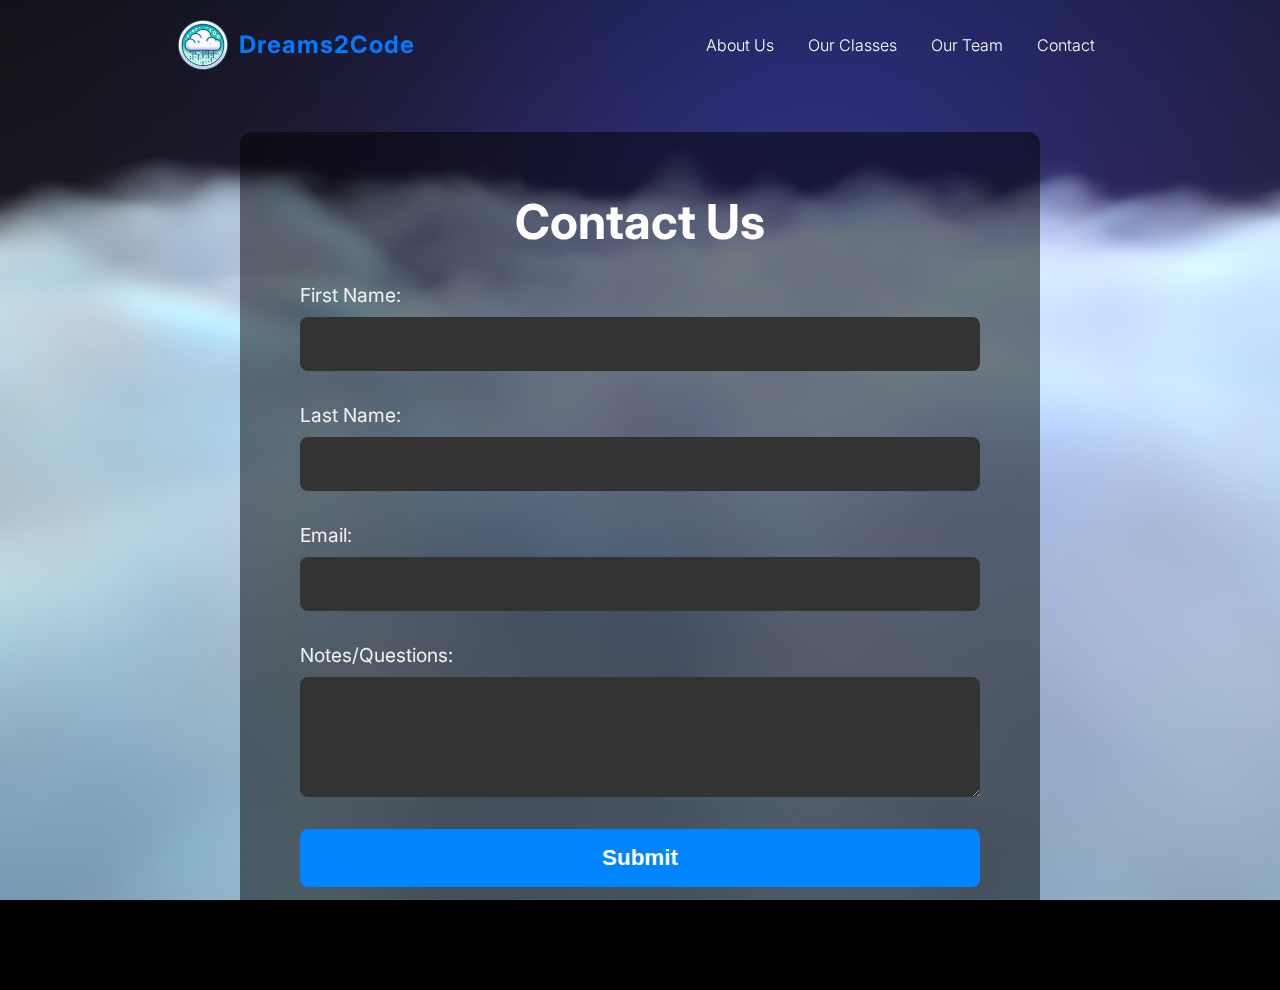
==== contact.html @ fe3daba6 "Added a form. No functionality yet, just styles" ====
<!DOCTYPE html>
<html lang="en">

<head>
    <meta charset="UTF-8">
    <meta name="viewport" content="width=device-width, initial-scale=1.0">
    <title>Dreams2Code</title>
    <link rel="stylesheet" href="style.css">
    <link rel="stylesheet" href="contact.css">

    <link href="https://fonts.googleapis.com/css2?family=Playfair+Display:wght@400;700&display=swap" rel="stylesheet">


    <link rel="preconnect" href="https://fonts.gstatic.com" crossorigin>
    <link
        href="https://fonts.googleapis.com/css2?family=Inter:ital,opsz,wght@0,14..32,100..900;1,14..32,100..900&display=swap"
        rel="stylesheet">
    <link rel="icon" type="image/png" href="/favicon-96x96.png" sizes="96x96" />
    <link rel="icon" type="image/svg+xml" href="/favicon.svg" />
    <link rel="shortcut icon" href="/favicon.ico" />
    <link rel="apple-touch-icon" sizes="180x180" href="/apple-touch-icon.png" />
    <meta name="apple-mobile-web-app-title" content="Dreams2Code" />
    <link rel="manifest" href="/site.webmanifest" />
    <script src="js/three.min.js"></script>
    <script src="js/vanta.clouds.min.js"></script>
    <link rel="stylesheet" href="https://unpkg.com/aos@next/dist/aos.css" />
</head>

<body>
    <header>
        <div class="logo">
            <img src="images/logo-cropped.png" width="50px">
            Dreams2Code
        </div>
        <nav>
            <ul>
                <li><a href="#about">About Us</a></li>
                <li><a href="#classes">Our Classes</a></li>
                <li><a href="#team">Our Team</a></li>
                <li><a href="contact.html">Contact</a></li>
            </ul>
        </nav>
    </header>

    <section id="contact">
        <form action="/submit_form" method="post">
            <h2>Contact Us</h2>
            <label for="firstName">First Name:</label>
            <input type="text" id="firstName" name="firstName" required>
            
            <label for="lastName">Last Name:</label>
            <input type="text" id="lastName" name="lastName" required>
            
            <label for="email">Email:</label>
            <input type="email" id="email" name="email" required>
            
            <label for="notes">Notes/Questions:</label>
            <textarea id="notes" name="notes" rows="4" required></textarea>
            
            <button type="submit">Submit</button>
        </form>
    </section>      

    <div id="cloudBackground">
    <script defer>
        VANTA.CLOUDS({
            el: "#cloudBackground",
            mouseControls: true,
            touchControls: true,
            gyroControls: false,
            minHeight: 200.00,
            minWidth: 200.00,
            skyColor: 0x0,
            sunColor: 0x185cff,
            sunGlareColor: 0x6e32ff,
            sunlightColor: 0x30daff,
            speed: .90
        })
    </script>

    <script src="https://unpkg.com/aos@next/dist/aos.js"></script>
    <script>
    AOS.init();
    </script>
</body>

</html>
---- style.css ----
/* Reset CSS */
* {
    margin: 0;
    padding: 0;
    box-sizing: border-box;
    transition: all 0.2s ease-in-out;
}

body {
    font-family: "Inter", serif;
    background-color: #000; /* Full black background */
    color: #fff; /* White text color for readability */
    overflow-x: hidden;
}

h1, h2, h3 {
    font-family: "Inter", serif;
}


header {
    display: flex;
    justify-content: space-around;
    align-items: center;
    padding: 20px 40px;
}

.logo {
    font-size: 1.5em;
    font-weight: bold;
    color: #007bff; /* Blue color for the logo */
    letter-spacing: 1px;
    display: flex;
    align-items: center;
    gap: 5%;
}

nav ul {
    display: flex;
    list-style: none;
}

nav ul li {
    margin-left: 20px;
}

nav ul li a {
    text-decoration: none;
    color: #fff;
    font-weight: 300;
    font-size: 1em;
    padding: 5px;
    border: 2px solid transparent;
    border-radius: 8px;
}

nav ul li a:hover {
    color: #bfe8ff;
    border-color: #434;
}

@keyframes fadeIn {
    0% {
        opacity: 0;
    }
    25% {
        opacity: 0;
    }
    100% {
        opacity: 1;
    }
}

.hero {
    display: flex;
    flex-direction: column;
    align-items: center;
    justify-content: center;
    height: 100vh;
    text-align: center;
    animation: fadeIn 1.5s ease-in-out;
    transform: translateY(-25%); /* Move the text further upward */
    padding-top: 0; /* Remove any additional padding */
    margin-top: 12vh;
}

.hero h1,
.hero h2 {
    font-size: 5em;
    /* Font size similar to CloudCores */
    font-weight: bold;
    line-height: 1.2;
    max-width: 80%;
    text-shadow:
            0 0 5px #fff,
            0 0 10px #0044ff,
            0 0 15px #0019fa,
            0 0 40px #0e93ff;
}

.hero h1 .highlight {
    color: #007bff; /* Blue accent color for 'All Abilities' */
}

.hero h2 {
    font-size: 4em;
}
.hero p {
    font-size: 1.2em;
    font-weight: 300;
    color: #bbb;
    margin: 10px 0 30px;
}

.cta-button {
    background-color: #007bff; /* Blue accent color for button */
    color: #fff;
    font-size: 1em;
    padding: 15px 30px;
    border-radius: 30px;
    text-decoration: none;
    font-weight: bold;
    transition-duration: 0.3s;
}

.cta-button:hover {
    background-color: #deddde;
    color: #000;
}

.gray-bg {
    background-color: #222;
}

.image-container {
    display: flex;
    flex-direction: row;
    gap: 20px;
    justify-content: center;
    margin-top: 30px;
    flex: 1;
}

.image-container img {
    max-width: 45%;
    border-radius: 10px;
    box-shadow: 0 5px 20px rgba(0, 0, 0, 0.3);
    transition: transform 0.3s ease, box-shadow 0.3s ease;
}

.image-container img:hover {
    transform: scale(1.05);
    box-shadow: 0 8px 30px rgba(0, 0, 0, 0.5);
}

/* Mobile */
@media screen and (max-width: 768px) {
    header {
        flex-direction: column;
        padding: 40px 20px;
        gap: 2vh;
    }
}

marquee {
    display: flex;
    align-content: center;
    height: 57.6px;
}

#cloudBackground {
    height: 100vh;
    width: 100vw;
    position: fixed;
    top: 0vh;
    z-index: -1;
}

#what-do-we-do {
    background-color: #f9f9f9; /* Light gray background */
    padding: 50px 20px;
}

#what-do-we-do .container {
    max-width: 1200px;
    margin: 0 auto;
    text-align: left;
    padding-left: 15vw; 
    padding-right: 15vw; 
    flex: 2;
}

#what-do-we-do p {
    font-size: 1.1em;
    color: #555;
    margin-bottom: 40px;
    line-height: 1.6;
}

.services {
    display: flex;
    justify-content: space-around;
    gap: 30px;
    flex-wrap: wrap;
}

.service {
    background-color: #fff;
    border-radius: 8px;
    box-shadow: 0 4px 6px rgba(0, 0, 0, 0.1);
    padding: 30px;
    width: 250px;
    text-align: center;
}

.service h3 {
    font-size: 1.8em;
    color: #185cff;
    margin-bottom: 15px;
}

.service p {
    font-size: 1em;
    color: #666;
    line-height: 1.5;
}

#what-do-we-do {
    background-color: #222; /* Match gray-bg styling */
    color: #fff;
    padding: 60px 20px;
}
#what-do-we-do h2 {
    font-size: 2.8em;
    font-weight: bold;
    color: #fff;
    margin-bottom: 20px;
}


#what-do-we-do p {
    font-size: 1.2em;
    line-height: 1.8;
    margin-bottom: 20px;
    color: #ccc; /* Slightly lighter text color */
}

.statistics {
    display: flex;
    align-items: center;
    justify-content: center;
}

.stat-wrapper {
    display: flex;
    flex-direction: row;
    background-color: #111;
    width: 80%;
    align-items: center;
    justify-content: center;
    border: 3px solid transparent;
    border-radius: 16px;
    margin-bottom: 5%;

}

.statement {
    display: flex;
    flex-direction: column;
    width: 50%;
    margin: 0 12% 0 0;
    background-color: #202020;
    border: 3px solid transparent;
    border-radius: 32px;
    padding: 5% 5%;
    text-align: center;
}

.statement p {
    font-size: 30px;
    font-weight: 300;
    margin-bottom: 3%;
}

.statement hr {
    margin: 2% 0;
}

.statement span {
    font-size: 24px;
    color: #8a8a8c;
    font-weight: 300;
}

.stats div {
    font-size: 32px;
    padding: 15% 0;
}

.stats h2 {
    font-size: 64px;
}


#projects {
    padding: 60px 20px;
    background-color: #222; /* Match gray-bg styling */
    color: #fff;
}

#projects h2 {
    font-size: 2.8em;
    font-weight: bold;
    margin-bottom: 40px;
    text-align: center;
}

#projects h3{
    font-size: 1.2em;
    font-weight: bold;
    margin-bottom: 40px;
    text-align: center;
}

.projects-grid {
    display: grid;
    grid-template-columns: repeat(auto-fit, minmax(300px, 1fr));
    gap: 20px; /* Ensure this property is being applied */
    padding: 20px; /* Add some padding around the grid */
    justify-content: center; /* Center the cards within the container */
}

.project-card {
    background-color: #333;
    border-radius: 10px;
    box-shadow: 0 5px 15px rgba(0, 0, 0, 0.2);
    padding: 20px;
    text-align: center;
    max-width: 400px;
    width: 100%; /* Ensure the cards stretch evenly within their grid column */
    transition: transform 0.3s ease, box-shadow 0.3s ease;
}

.project-card:hover {
    transform: translateY(-5px);
    box-shadow: 0 8px 30px rgba(0, 0, 0, 0.5);
}

.project-card img {
    width: 100%;
    height: auto;
    border-radius: 8px;
    margin-bottom: 15px;
}

.project-card h3 {
    font-size: 1.8em;
    margin-bottom: 10px;
    color: #ffffff;
}

.project-card p {
    font-size: 1em;
    color: #bbb;
    margin-bottom: 20px;
    line-height: 1.6;
}

.project-link {
    color: #007bff;
    text-decoration: none;
    font-weight: bold;
    font-size: 1em;
    transition: color 0.3s ease;
}

.project-link:hover {
    color: #bfe8ff;
}
---- contact.css ----
/* General section styling */
#contact {
    display: flex;
    justify-content: center; /* Center horizontally */
    align-items: center;    /* Center vertically */
    height: 100vh;
    background: none; /* No background color or gradient */
    color: white;
}

/* Form container */
form {
    width: 100%;
    max-width: 800px; /* Increased maximum width */
    background-color: rgba(0, 0, 0, 0.5); /* Semi-transparent black background */
    padding: 60px; /* Increased padding */
    border-radius: 12px; /* Rounded corners */
    display: flex;
    flex-direction: column;
    justify-content: center;
}

/* Form header */
form h2 {
    font-size: 3rem; /* Increased font size for header */
    margin-bottom: 2rem; /* Increased spacing */
    color: #ffffff;
    text-align: center;
}

/* Input and textarea styling */
form label {
    font-size: 1.2rem; /* Slightly larger labels */
    color: #f2f2f2;
    margin-bottom: 10px;
    display: block;
}

form input,
form textarea {
    width: 100%;
    background-color: #333333;
    border: none;
    border-radius: 8px; /* Slightly more rounded inputs */
    padding: 16px; /* Larger padding */
    margin-bottom: 2rem; /* Increased spacing between fields */
    font-size: 1.2rem; /* Larger input text */
    color: #e6e6e6;
}

form input:focus,
form textarea:focus {
    outline: 3px solid #00aaff; /* Slightly thicker focus outline */
    box-shadow: 0 0 10px #00aaff;
}

/* Button styling */
form button {
    width: 100%;
    padding: 16px; /* Larger button size */
    font-size: 1.4rem; /* Larger button text */
    font-weight: bold;
    color: #ffffff;
    background-color: #0084ff;
    border: none;
    border-radius: 8px;
    cursor: pointer;
    transition: background-color 0.3s ease-in-out;
}

form button:hover {
    background-color: #00d0ff;
}
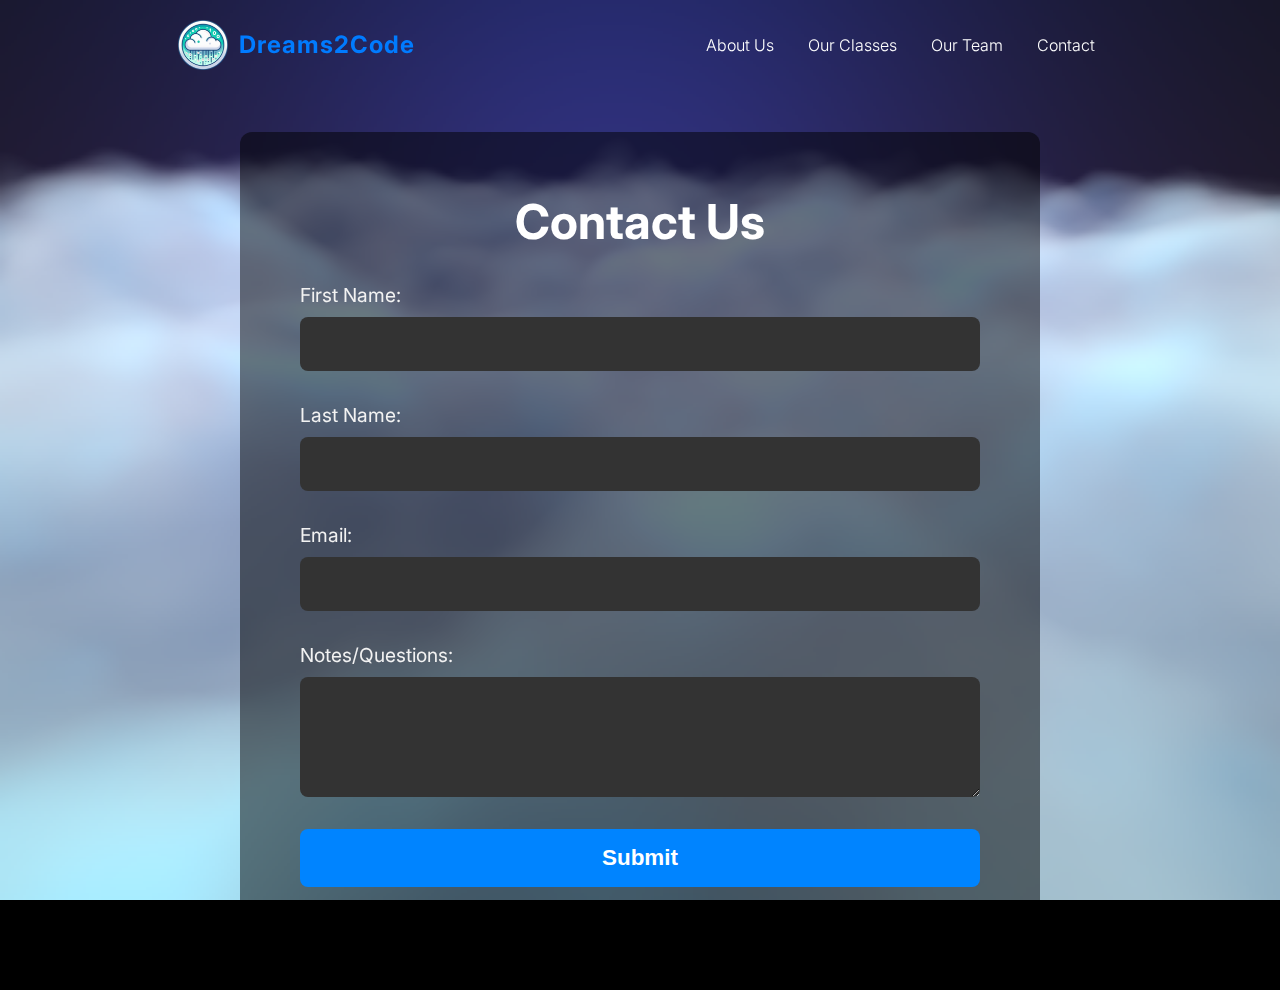
==== commit 2fa448ec: "Add about page" ====
--- a/contact.html
+++ b/contact.html
@@ -2,86 +2,86 @@
 <html lang="en">
 
 <head>
-    <meta charset="UTF-8">
-    <meta name="viewport" content="width=device-width, initial-scale=1.0">
-    <title>Dreams2Code</title>
-    <link rel="stylesheet" href="style.css">
-    <link rel="stylesheet" href="contact.css">
+  <meta charset="UTF-8">
+  <meta name="viewport" content="width=device-width, initial-scale=1.0">
+  <title>Dreams2Code</title>
+  <link rel="stylesheet" href="style.css">
+  <link rel="stylesheet" href="contact.css">
 
-    <link href="https://fonts.googleapis.com/css2?family=Playfair+Display:wght@400;700&display=swap" rel="stylesheet">
+  <link href="https://fonts.googleapis.com/css2?family=Playfair+Display:wght@400;700&display=swap" rel="stylesheet">
 
 
-    <link rel="preconnect" href="https://fonts.gstatic.com" crossorigin>
-    <link
-        href="https://fonts.googleapis.com/css2?family=Inter:ital,opsz,wght@0,14..32,100..900;1,14..32,100..900&display=swap"
-        rel="stylesheet">
-    <link rel="icon" type="image/png" href="/favicon-96x96.png" sizes="96x96" />
-    <link rel="icon" type="image/svg+xml" href="/favicon.svg" />
-    <link rel="shortcut icon" href="/favicon.ico" />
-    <link rel="apple-touch-icon" sizes="180x180" href="/apple-touch-icon.png" />
-    <meta name="apple-mobile-web-app-title" content="Dreams2Code" />
-    <link rel="manifest" href="/site.webmanifest" />
-    <script src="js/three.min.js"></script>
-    <script src="js/vanta.clouds.min.js"></script>
-    <link rel="stylesheet" href="https://unpkg.com/aos@next/dist/aos.css" />
+  <link rel="preconnect" href="https://fonts.gstatic.com" crossorigin>
+  <link
+    href="https://fonts.googleapis.com/css2?family=Inter:ital,opsz,wght@0,14..32,100..900;1,14..32,100..900&display=swap"
+    rel="stylesheet">
+  <link rel="icon" type="image/png" href="/favicon-96x96.png" sizes="96x96" />
+  <link rel="icon" type="image/svg+xml" href="/favicon.svg" />
+  <link rel="shortcut icon" href="/favicon.ico" />
+  <link rel="apple-touch-icon" sizes="180x180" href="/apple-touch-icon.png" />
+  <meta name="apple-mobile-web-app-title" content="Dreams2Code" />
+  <link rel="manifest" href="/site.webmanifest" />
+  <script src="js/three.min.js"></script>
+  <script src="js/vanta.clouds.min.js"></script>
+  <link rel="stylesheet" href="https://unpkg.com/aos@next/dist/aos.css" />
 </head>
 
 <body>
-    <header>
-        <div class="logo">
-            <img src="images/logo-cropped.png" width="50px">
-            Dreams2Code
-        </div>
-        <nav>
-            <ul>
-                <li><a href="#about">About Us</a></li>
-                <li><a href="#classes">Our Classes</a></li>
-                <li><a href="#team">Our Team</a></li>
-                <li><a href="contact.html">Contact</a></li>
-            </ul>
-        </nav>
-    </header>
+  <header>
+    <div class="logo">
+      <img src="images/logo-cropped.png" width="50px">
+      Dreams2Code
+    </div>
+    <nav>
+      <ul>
+        <li><a href="/about.html">About Us</a></li>
+        <li><a href="#classes">Our Classes</a></li>
+        <li><a href="#team">Our Team</a></li>
+        <li><a href="contact.html">Contact</a></li>
+      </ul>
+    </nav>
+  </header>
 
-    <section id="contact">
-        <form action="/submit_form" method="post">
-            <h2>Contact Us</h2>
-            <label for="firstName">First Name:</label>
-            <input type="text" id="firstName" name="firstName" required>
-            
-            <label for="lastName">Last Name:</label>
-            <input type="text" id="lastName" name="lastName" required>
-            
-            <label for="email">Email:</label>
-            <input type="email" id="email" name="email" required>
-            
-            <label for="notes">Notes/Questions:</label>
-            <textarea id="notes" name="notes" rows="4" required></textarea>
-            
-            <button type="submit">Submit</button>
-        </form>
-    </section>      
+  <section id="contact">
+    <form action="/submit_form" method="post">
+      <h2>Contact Us</h2>
+      <label for="firstName">First Name:</label>
+      <input type="text" id="firstName" name="firstName" required>
 
-    <div id="cloudBackground">
+      <label for="lastName">Last Name:</label>
+      <input type="text" id="lastName" name="lastName" required>
+
+      <label for="email">Email:</label>
+      <input type="email" id="email" name="email" required>
+
+      <label for="notes">Notes/Questions:</label>
+      <textarea id="notes" name="notes" rows="4" required></textarea>
+
+      <button type="submit">Submit</button>
+    </form>
+  </section>
+
+  <div id="cloudBackground">
     <script defer>
-        VANTA.CLOUDS({
-            el: "#cloudBackground",
-            mouseControls: true,
-            touchControls: true,
-            gyroControls: false,
-            minHeight: 200.00,
-            minWidth: 200.00,
-            skyColor: 0x0,
-            sunColor: 0x185cff,
-            sunGlareColor: 0x6e32ff,
-            sunlightColor: 0x30daff,
-            speed: .90
-        })
+      VANTA.CLOUDS({
+        el: "#cloudBackground",
+        mouseControls: true,
+        touchControls: true,
+        gyroControls: false,
+        minHeight: 200.00,
+        minWidth: 200.00,
+        skyColor: 0x0,
+        sunColor: 0x185cff,
+        sunGlareColor: 0x6e32ff,
+        sunlightColor: 0x30daff,
+        speed: .90
+      })
     </script>
 
     <script src="https://unpkg.com/aos@next/dist/aos.js"></script>
     <script>
-    AOS.init();
+      AOS.init();
     </script>
 </body>
 
-</html>+</html>
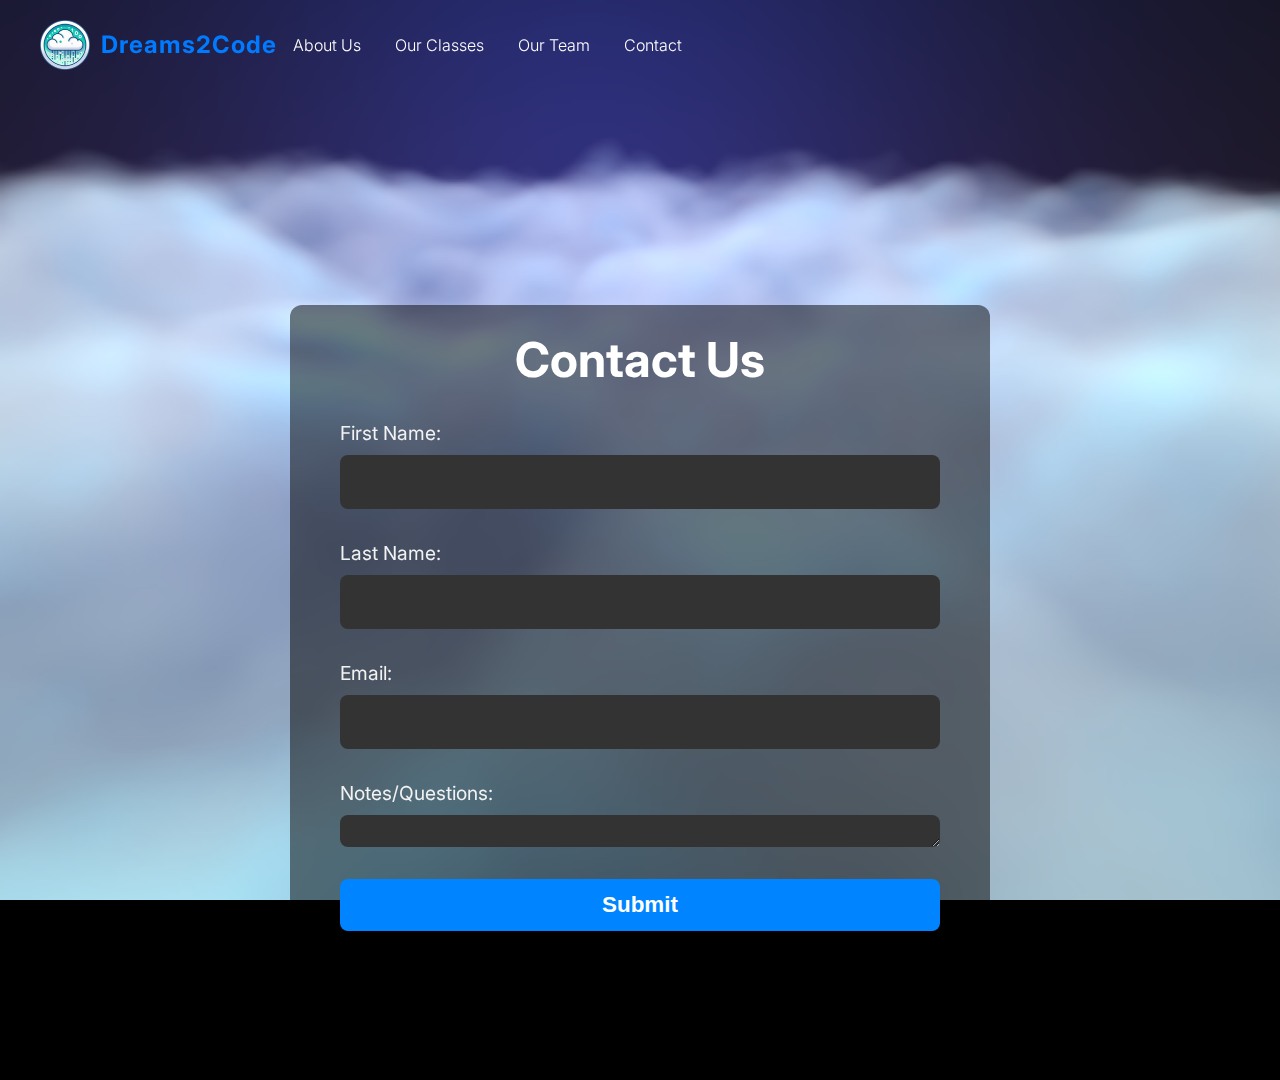
==== commit 90b05f71: "Refine contact form styles and adjust layout parameters. Need to see if we can somehow make the note" ====
--- a/contact.html
+++ b/contact.html
@@ -2,86 +2,86 @@
 <html lang="en">
 
 <head>
-  <meta charset="UTF-8">
-  <meta name="viewport" content="width=device-width, initial-scale=1.0">
-  <title>Dreams2Code</title>
-  <link rel="stylesheet" href="style.css">
-  <link rel="stylesheet" href="contact.css">
+    <meta charset="UTF-8">
+    <meta name="viewport" content="width=device-width, initial-scale=1.0">
+    <title>Dreams2Code</title>
+    <link rel="stylesheet" href="style.css">
+    <link rel="stylesheet" href="contact.css">
 
-  <link href="https://fonts.googleapis.com/css2?family=Playfair+Display:wght@400;700&display=swap" rel="stylesheet">
+    <link href="https://fonts.googleapis.com/css2?family=Playfair+Display:wght@400;700&display=swap" rel="stylesheet">
 
 
-  <link rel="preconnect" href="https://fonts.gstatic.com" crossorigin>
-  <link
-    href="https://fonts.googleapis.com/css2?family=Inter:ital,opsz,wght@0,14..32,100..900;1,14..32,100..900&display=swap"
-    rel="stylesheet">
-  <link rel="icon" type="image/png" href="/favicon-96x96.png" sizes="96x96" />
-  <link rel="icon" type="image/svg+xml" href="/favicon.svg" />
-  <link rel="shortcut icon" href="/favicon.ico" />
-  <link rel="apple-touch-icon" sizes="180x180" href="/apple-touch-icon.png" />
-  <meta name="apple-mobile-web-app-title" content="Dreams2Code" />
-  <link rel="manifest" href="/site.webmanifest" />
-  <script src="js/three.min.js"></script>
-  <script src="js/vanta.clouds.min.js"></script>
-  <link rel="stylesheet" href="https://unpkg.com/aos@next/dist/aos.css" />
+    <link rel="preconnect" href="https://fonts.gstatic.com" crossorigin>
+    <link
+        href="https://fonts.googleapis.com/css2?family=Inter:ital,opsz,wght@0,14..32,100..900;1,14..32,100..900&display=swap"
+        rel="stylesheet">
+    <link rel="icon" type="image/png" href="/favicon-96x96.png" sizes="96x96" />
+    <link rel="icon" type="image/svg+xml" href="/favicon.svg" />
+    <link rel="shortcut icon" href="/favicon.ico" />
+    <link rel="apple-touch-icon" sizes="180x180" href="/apple-touch-icon.png" />
+    <meta name="apple-mobile-web-app-title" content="Dreams2Code" />
+    <link rel="manifest" href="/site.webmanifest" />
+    <script src="js/three.min.js"></script>
+    <script src="js/vanta.clouds.min.js"></script>
+    <link rel="stylesheet" href="https://unpkg.com/aos@next/dist/aos.css" />
 </head>
 
 <body>
-  <header>
-    <div class="logo">
-      <img src="images/logo-cropped.png" width="50px">
-      Dreams2Code
-    </div>
-    <nav>
-      <ul>
-        <li><a href="/about.html">About Us</a></li>
-        <li><a href="#classes">Our Classes</a></li>
-        <li><a href="#team">Our Team</a></li>
-        <li><a href="contact.html">Contact</a></li>
-      </ul>
-    </nav>
-  </header>
+    <header>
+        <div class="logo">
+            <img src="images/logo-cropped.png" width="50px">
+            Dreams2Code
+        </div>
+        <nav>
+            <ul>
+                <li><a href="#about">About Us</a></li>
+                <li><a href="#classes">Our Classes</a></li>
+                <li><a href="#team">Our Team</a></li>
+                <li><a href="contact.html">Contact</a></li>
+            </ul>
+        </nav>
+    </header>
 
-  <section id="contact">
-    <form action="/submit_form" method="post">
-      <h2>Contact Us</h2>
-      <label for="firstName">First Name:</label>
-      <input type="text" id="firstName" name="firstName" required>
+    <section id="contact">
+        <form action="/submit_form" method="post">
+            <h2>Contact Us</h2>
+            <label for="firstName">First Name:</label>
+            <input type="text" id="firstName" name="firstName" required>
+            
+            <label for="lastName">Last Name:</label>
+            <input type="text" id="lastName" name="lastName" required>
+            
+            <label for="email">Email:</label>
+            <input type="email" id="email" name="email" required>
+            
+            <label for="notes">Notes/Questions:</label>
+            <textarea id="notes" name="notes" rows="4"></textarea>
+            
+            <button type="submit">Submit</button>
+        </form>
+    </section>      
 
-      <label for="lastName">Last Name:</label>
-      <input type="text" id="lastName" name="lastName" required>
-
-      <label for="email">Email:</label>
-      <input type="email" id="email" name="email" required>
-
-      <label for="notes">Notes/Questions:</label>
-      <textarea id="notes" name="notes" rows="4" required></textarea>
-
-      <button type="submit">Submit</button>
-    </form>
-  </section>
-
-  <div id="cloudBackground">
+    <div id="cloudBackground">
     <script defer>
-      VANTA.CLOUDS({
-        el: "#cloudBackground",
-        mouseControls: true,
-        touchControls: true,
-        gyroControls: false,
-        minHeight: 200.00,
-        minWidth: 200.00,
-        skyColor: 0x0,
-        sunColor: 0x185cff,
-        sunGlareColor: 0x6e32ff,
-        sunlightColor: 0x30daff,
-        speed: .90
-      })
+        VANTA.CLOUDS({
+            el: "#cloudBackground",
+            mouseControls: true,
+            touchControls: true,
+            gyroControls: false,
+            minHeight: 200.00,
+            minWidth: 200.00,
+            skyColor: 0x0,
+            sunColor: 0x185cff,
+            sunGlareColor: 0x6e32ff,
+            sunlightColor: 0x30daff,
+            speed: .90
+        })
     </script>
 
     <script src="https://unpkg.com/aos@next/dist/aos.js"></script>
     <script>
-      AOS.init();
+    AOS.init();
     </script>
 </body>
 
-</html>
+</html>--- a/style.css
+++ b/style.css
@@ -23,6 +23,10 @@
     justify-content: space-around;
     align-items: center;
     padding: 20px 40px;
+    z-index: 999;
+    position: absolute;
+    top: 0;
+    left: 0;
 }
 
 .logo {
@@ -302,78 +306,81 @@
 }
 
 
+/* Projects Section */
 #projects {
-    padding: 60px 20px;
-    background-color: #222; /* Match gray-bg styling */
-    color: #fff;
+    padding: 80px 20px;
+    background-color: #222; /* Dark background to match overall design */
+    color: #fff;
+    text-align: center;
 }
 
 #projects h2 {
-    font-size: 2.8em;
+    font-size: 3em;
     font-weight: bold;
     margin-bottom: 40px;
-    text-align: center;
-}
-
-#projects h3{
-    font-size: 1.2em;
-    font-weight: bold;
-    margin-bottom: 40px;
-    text-align: center;
 }
 
 .projects-grid {
     display: grid;
-    grid-template-columns: repeat(auto-fit, minmax(300px, 1fr));
-    gap: 20px; /* Ensure this property is being applied */
-    padding: 20px; /* Add some padding around the grid */
-    justify-content: center; /* Center the cards within the container */
+    grid-template-columns: repeat(auto-fit, minmax(280px, 1fr)); /* Flexible tiles */
+    gap: 30px; /* Uniform spacing between tiles */
+    padding: 20px;
+    justify-items: center; /* Center-align the tiles */
 }
 
 .project-card {
-    background-color: #333;
+    background-color: #333; /* Slightly lighter than the background */
     border-radius: 10px;
-    box-shadow: 0 5px 15px rgba(0, 0, 0, 0.2);
+    box-shadow: 0 4px 8px rgba(0, 0, 0, 0.3); /* Subtle shadow for depth */
     padding: 20px;
-    text-align: center;
-    max-width: 400px;
-    width: 100%; /* Ensure the cards stretch evenly within their grid column */
-    transition: transform 0.3s ease, box-shadow 0.3s ease;
+    text-align: left;
+    max-width: 360px; /* Limit the card width */
+    width: 100%;
+    transition: transform 0.3s ease, box-shadow 0.3s ease, background-color 0.3s ease;
 }
 
 .project-card:hover {
-    transform: translateY(-5px);
-    box-shadow: 0 8px 30px rgba(0, 0, 0, 0.5);
+    transform: scale(1.05); /* Slight zoom effect */
+    box-shadow: 0 8px 20px rgba(0, 0, 0, 0.5);
+    background-color: #444; /* Change background color on hover */
 }
 
 .project-card img {
-    width: 100%;
-    height: auto;
+    width: 100%; /* Full-width images */
+    height: auto; /* Maintain aspect ratio */
     border-radius: 8px;
     margin-bottom: 15px;
+    box-shadow: 0 3px 8px rgba(0, 0, 0, 0.4); /* Image shadow for pop-out effect */
 }
 
 .project-card h3 {
-    font-size: 1.8em;
+    font-size: 1.5em;
+    font-weight: bold;
+    color: #007bff; /* Blue for titles */
     margin-bottom: 10px;
-    color: #ffffff;
 }
 
 .project-card p {
     font-size: 1em;
-    color: #bbb;
-    margin-bottom: 20px;
+    color: #ccc; /* Light gray for description text */
     line-height: 1.6;
+    margin-bottom: 15px;
 }
 
 .project-link {
-    color: #007bff;
+    display: inline-block;
+    color: #007bff; /* Blue links */
     text-decoration: none;
     font-weight: bold;
     font-size: 1em;
-    transition: color 0.3s ease;
+    padding: 10px 20px;
+    border: 2px solid #007bff;
+    border-radius: 30px;
+    transition: color 0.3s ease, background-color 0.3s ease, border-color 0.3s ease;
 }
 
 .project-link:hover {
-    color: #bfe8ff;
-}
+    color: #fff;
+    background-color: #007bff; /* Blue background on hover */
+    border-color: #0056b3; /* Darker blue border */
+}
--- a/contact.css
+++ b/contact.css
@@ -1,5 +1,6 @@
 /* General section styling */
 #contact {
+    margin-top: 20vh;
     display: flex;
     justify-content: center; /* Center horizontally */
     align-items: center;    /* Center vertically */
@@ -11,10 +12,12 @@
 /* Form container */
 form {
     width: 100%;
-    max-width: 800px; /* Increased maximum width */
+    max-height: 650px;
+    max-width: 700px;
     background-color: rgba(0, 0, 0, 0.5); /* Semi-transparent black background */
-    padding: 60px; /* Increased padding */
-    border-radius: 12px; /* Rounded corners */
+    padding: 50px;
+    margin: 30px;
+    border-radius: 12px;
     display: flex;
     flex-direction: column;
     justify-content: center;
@@ -41,24 +44,24 @@
     width: 100%;
     background-color: #333333;
     border: none;
-    border-radius: 8px; /* Slightly more rounded inputs */
-    padding: 16px; /* Larger padding */
-    margin-bottom: 2rem; /* Increased spacing between fields */
-    font-size: 1.2rem; /* Larger input text */
+    border-radius: 8px;
+    padding: 16px;
+    margin-bottom: 2rem;
+    font-size: 1.2rem;
     color: #e6e6e6;
 }
 
 form input:focus,
 form textarea:focus {
-    outline: 3px solid #00aaff; /* Slightly thicker focus outline */
+    outline: 3px solid #00aaff;
     box-shadow: 0 0 10px #00aaff;
 }
 
 /* Button styling */
 form button {
     width: 100%;
-    padding: 16px; /* Larger button size */
-    font-size: 1.4rem; /* Larger button text */
+    padding: 13px;
+    font-size: 1.4rem;
     font-weight: bold;
     color: #ffffff;
     background-color: #0084ff;
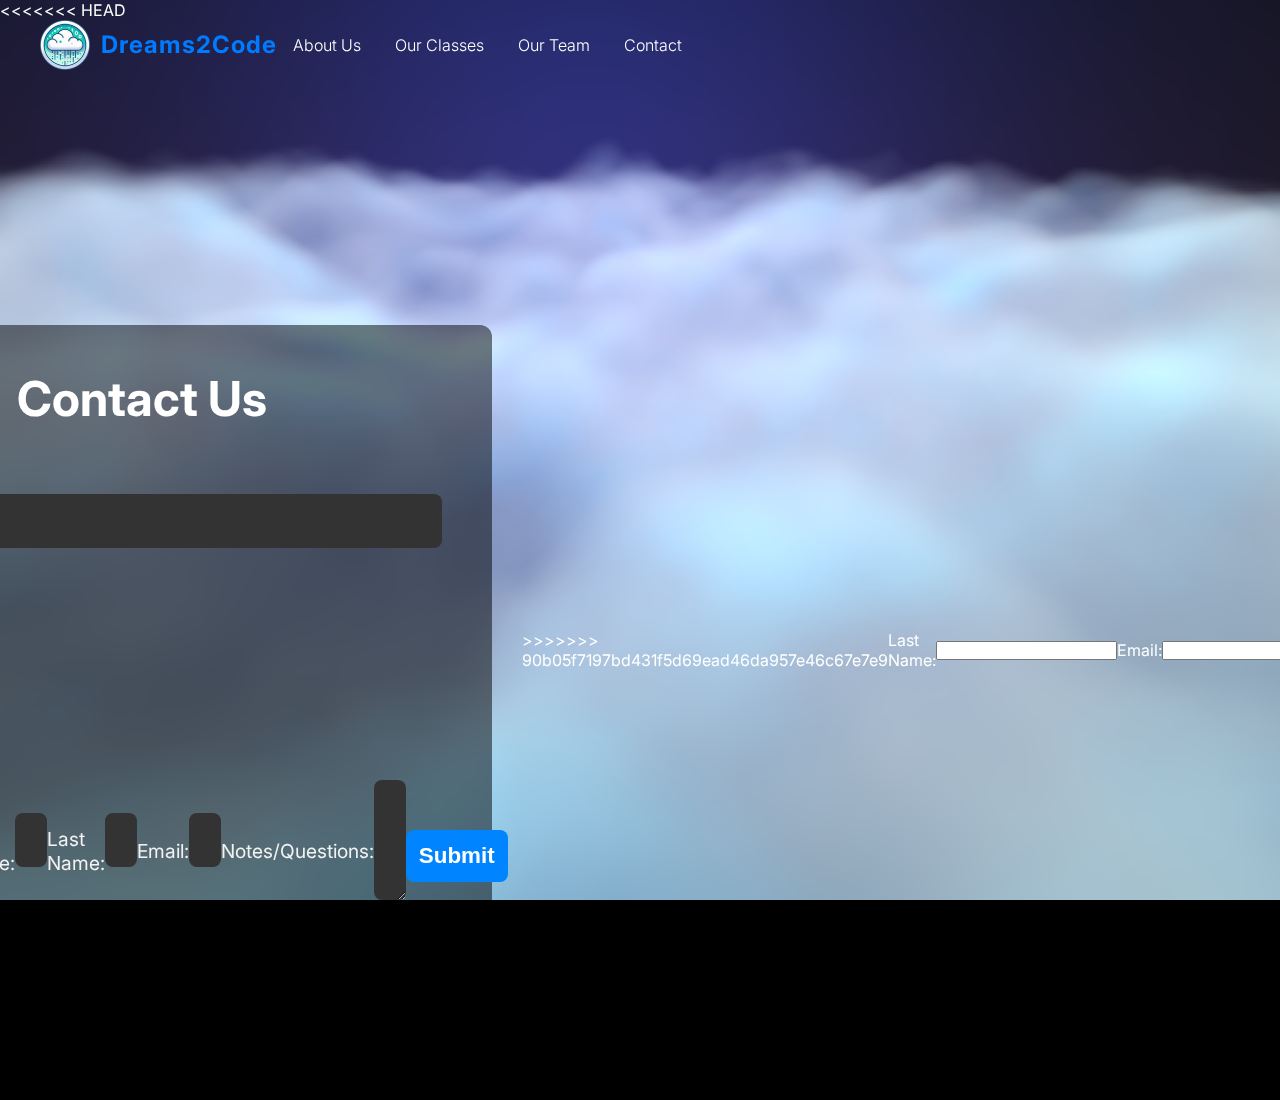
==== commit 0ac74c42: "Add about page" ====
--- a/contact.html
+++ b/contact.html
@@ -2,46 +2,53 @@
 <html lang="en">
 
 <head>
-    <meta charset="UTF-8">
-    <meta name="viewport" content="width=device-width, initial-scale=1.0">
-    <title>Dreams2Code</title>
-    <link rel="stylesheet" href="style.css">
-    <link rel="stylesheet" href="contact.css">
+  <meta charset="UTF-8">
+  <meta name="viewport" content="width=device-width, initial-scale=1.0">
+  <title>Dreams2Code</title>
+  <link rel="stylesheet" href="style.css">
+  <link rel="stylesheet" href="contact.css">
 
-    <link href="https://fonts.googleapis.com/css2?family=Playfair+Display:wght@400;700&display=swap" rel="stylesheet">
+  <link href="https://fonts.googleapis.com/css2?family=Playfair+Display:wght@400;700&display=swap" rel="stylesheet">
 
 
-    <link rel="preconnect" href="https://fonts.gstatic.com" crossorigin>
-    <link
-        href="https://fonts.googleapis.com/css2?family=Inter:ital,opsz,wght@0,14..32,100..900;1,14..32,100..900&display=swap"
-        rel="stylesheet">
-    <link rel="icon" type="image/png" href="/favicon-96x96.png" sizes="96x96" />
-    <link rel="icon" type="image/svg+xml" href="/favicon.svg" />
-    <link rel="shortcut icon" href="/favicon.ico" />
-    <link rel="apple-touch-icon" sizes="180x180" href="/apple-touch-icon.png" />
-    <meta name="apple-mobile-web-app-title" content="Dreams2Code" />
-    <link rel="manifest" href="/site.webmanifest" />
-    <script src="js/three.min.js"></script>
-    <script src="js/vanta.clouds.min.js"></script>
-    <link rel="stylesheet" href="https://unpkg.com/aos@next/dist/aos.css" />
+  <link rel="preconnect" href="https://fonts.gstatic.com" crossorigin>
+  <link
+    href="https://fonts.googleapis.com/css2?family=Inter:ital,opsz,wght@0,14..32,100..900;1,14..32,100..900&display=swap"
+    rel="stylesheet">
+  <link rel="icon" type="image/png" href="/favicon-96x96.png" sizes="96x96" />
+  <link rel="icon" type="image/svg+xml" href="/favicon.svg" />
+  <link rel="shortcut icon" href="/favicon.ico" />
+  <link rel="apple-touch-icon" sizes="180x180" href="/apple-touch-icon.png" />
+  <meta name="apple-mobile-web-app-title" content="Dreams2Code" />
+  <link rel="manifest" href="/site.webmanifest" />
+  <script src="js/three.min.js"></script>
+  <script src="js/vanta.clouds.min.js"></script>
+  <link rel="stylesheet" href="https://unpkg.com/aos@next/dist/aos.css" />
 </head>
 
 <body>
-    <header>
-        <div class="logo">
-            <img src="images/logo-cropped.png" width="50px">
-            Dreams2Code
-        </div>
-        <nav>
-            <ul>
-                <li><a href="#about">About Us</a></li>
-                <li><a href="#classes">Our Classes</a></li>
-                <li><a href="#team">Our Team</a></li>
-                <li><a href="contact.html">Contact</a></li>
-            </ul>
-        </nav>
-    </header>
+  <header>
+    <div class="logo">
+      <img src="images/logo-cropped.png" width="50px">
+      Dreams2Code
+    </div>
+    <nav>
+      <ul>
+        <li><a href="/about.html">About Us</a></li>
+        <li><a href="#classes">Our Classes</a></li>
+        <li><a href="#team">Our Team</a></li>
+        <li><a href="contact.html">Contact</a></li>
+      </ul>
+    </nav>
+  </header>
 
+<<<<<<< HEAD
+  <section id="contact">
+    <form action="/submit_form" method="post">
+      <h2>Contact Us</h2>
+      <label for="firstName">First Name:</label>
+      <input type="text" id="firstName" name="firstName" required>
+=======
     <section id="contact">
         <form action="/submit_form" method="post">
             <h2>Contact Us</h2>
@@ -60,28 +67,42 @@
             <button type="submit">Submit</button>
         </form>
     </section>      
+>>>>>>> 90b05f7197bd431f5d69ead46da957e46c67e7e9
 
-    <div id="cloudBackground">
+      <label for="lastName">Last Name:</label>
+      <input type="text" id="lastName" name="lastName" required>
+
+      <label for="email">Email:</label>
+      <input type="email" id="email" name="email" required>
+
+      <label for="notes">Notes/Questions:</label>
+      <textarea id="notes" name="notes" rows="4" required></textarea>
+
+      <button type="submit">Submit</button>
+    </form>
+  </section>
+
+  <div id="cloudBackground">
     <script defer>
-        VANTA.CLOUDS({
-            el: "#cloudBackground",
-            mouseControls: true,
-            touchControls: true,
-            gyroControls: false,
-            minHeight: 200.00,
-            minWidth: 200.00,
-            skyColor: 0x0,
-            sunColor: 0x185cff,
-            sunGlareColor: 0x6e32ff,
-            sunlightColor: 0x30daff,
-            speed: .90
-        })
+      VANTA.CLOUDS({
+        el: "#cloudBackground",
+        mouseControls: true,
+        touchControls: true,
+        gyroControls: false,
+        minHeight: 200.00,
+        minWidth: 200.00,
+        skyColor: 0x0,
+        sunColor: 0x185cff,
+        sunGlareColor: 0x6e32ff,
+        sunlightColor: 0x30daff,
+        speed: .90
+      })
     </script>
 
     <script src="https://unpkg.com/aos@next/dist/aos.js"></script>
     <script>
-    AOS.init();
+      AOS.init();
     </script>
 </body>
 
-</html>+</html>
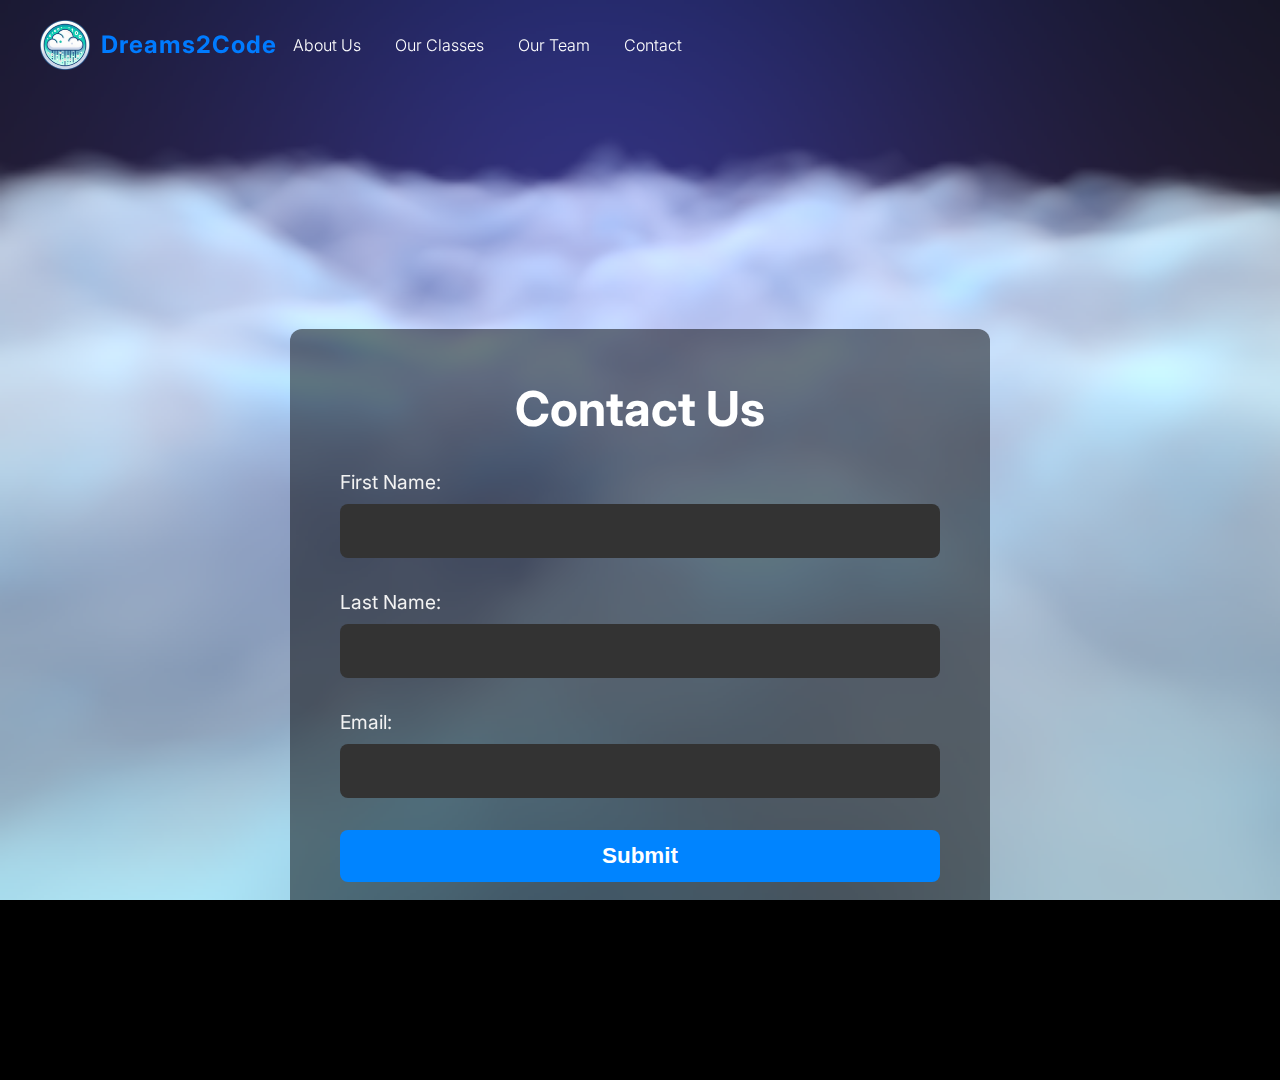
==== commit 7597b4ce: "Removed notes" ====
--- a/contact.html
+++ b/contact.html
@@ -2,107 +2,83 @@
 <html lang="en">
 
 <head>
-  <meta charset="UTF-8">
-  <meta name="viewport" content="width=device-width, initial-scale=1.0">
-  <title>Dreams2Code</title>
-  <link rel="stylesheet" href="style.css">
-  <link rel="stylesheet" href="contact.css">
+    <meta charset="UTF-8">
+    <meta name="viewport" content="width=device-width, initial-scale=1.0">
+    <title>Dreams2Code</title>
+    <link rel="stylesheet" href="style.css">
+    <link rel="stylesheet" href="contact.css">
 
-  <link href="https://fonts.googleapis.com/css2?family=Playfair+Display:wght@400;700&display=swap" rel="stylesheet">
+    <link href="https://fonts.googleapis.com/css2?family=Playfair+Display:wght@400;700&display=swap" rel="stylesheet">
 
 
-  <link rel="preconnect" href="https://fonts.gstatic.com" crossorigin>
-  <link
-    href="https://fonts.googleapis.com/css2?family=Inter:ital,opsz,wght@0,14..32,100..900;1,14..32,100..900&display=swap"
-    rel="stylesheet">
-  <link rel="icon" type="image/png" href="/favicon-96x96.png" sizes="96x96" />
-  <link rel="icon" type="image/svg+xml" href="/favicon.svg" />
-  <link rel="shortcut icon" href="/favicon.ico" />
-  <link rel="apple-touch-icon" sizes="180x180" href="/apple-touch-icon.png" />
-  <meta name="apple-mobile-web-app-title" content="Dreams2Code" />
-  <link rel="manifest" href="/site.webmanifest" />
-  <script src="js/three.min.js"></script>
-  <script src="js/vanta.clouds.min.js"></script>
-  <link rel="stylesheet" href="https://unpkg.com/aos@next/dist/aos.css" />
+    <link rel="preconnect" href="https://fonts.gstatic.com" crossorigin>
+    <link
+        href="https://fonts.googleapis.com/css2?family=Inter:ital,opsz,wght@0,14..32,100..900;1,14..32,100..900&display=swap"
+        rel="stylesheet">
+    <link rel="icon" type="image/png" href="/favicon-96x96.png" sizes="96x96" />
+    <link rel="icon" type="image/svg+xml" href="/favicon.svg" />
+    <link rel="shortcut icon" href="/favicon.ico" />
+    <link rel="apple-touch-icon" sizes="180x180" href="/apple-touch-icon.png" />
+    <meta name="apple-mobile-web-app-title" content="Dreams2Code" />
+    <link rel="manifest" href="/site.webmanifest" />
+    <script src="js/three.min.js"></script>
+    <script src="js/vanta.clouds.min.js"></script>
+    <link rel="stylesheet" href="https://unpkg.com/aos@next/dist/aos.css" />
 </head>
 
 <body>
-  <header>
-    <div class="logo">
-      <img src="images/logo-cropped.png" width="50px">
-      Dreams2Code
-    </div>
-    <nav>
-      <ul>
-        <li><a href="/about.html">About Us</a></li>
-        <li><a href="#classes">Our Classes</a></li>
-        <li><a href="#team">Our Team</a></li>
-        <li><a href="contact.html">Contact</a></li>
-      </ul>
-    </nav>
-  </header>
+    <header>
+        <div class="logo">
+            <img src="images/logo-cropped.png" width="50px">
+            Dreams2Code
+        </div>
+        <nav>
+            <ul>
+                <li><a href="/about.html">About Us</a></li>
+                <li><a href="#classes">Our Classes</a></li>
+                <li><a href="#team">Our Team</a></li>
+                <li><a href="contact.html">Contact</a></li>
+            </ul>
+        </nav>
+    </header>
 
-<<<<<<< HEAD
-  <section id="contact">
-    <form action="/submit_form" method="post">
-      <h2>Contact Us</h2>
-      <label for="firstName">First Name:</label>
-      <input type="text" id="firstName" name="firstName" required>
-=======
     <section id="contact">
         <form action="/submit_form" method="post">
             <h2>Contact Us</h2>
             <label for="firstName">First Name:</label>
             <input type="text" id="firstName" name="firstName" required>
-            
+
             <label for="lastName">Last Name:</label>
             <input type="text" id="lastName" name="lastName" required>
-            
+
             <label for="email">Email:</label>
             <input type="email" id="email" name="email" required>
-            
-            <label for="notes">Notes/Questions:</label>
-            <textarea id="notes" name="notes" rows="4"></textarea>
-            
+
             <button type="submit">Submit</button>
         </form>
-    </section>      
->>>>>>> 90b05f7197bd431f5d69ead46da957e46c67e7e9
+    </section>
 
-      <label for="lastName">Last Name:</label>
-      <input type="text" id="lastName" name="lastName" required>
+    <div id="cloudBackground">
+        <script defer>
+            VANTA.CLOUDS({
+                el: "#cloudBackground",
+                mouseControls: true,
+                touchControls: true,
+                gyroControls: false,
+                minHeight: 200.00,
+                minWidth: 200.00,
+                skyColor: 0x0,
+                sunColor: 0x185cff,
+                sunGlareColor: 0x6e32ff,
+                sunlightColor: 0x30daff,
+                speed: .90
+            })
+        </script>
 
-      <label for="email">Email:</label>
-      <input type="email" id="email" name="email" required>
-
-      <label for="notes">Notes/Questions:</label>
-      <textarea id="notes" name="notes" rows="4" required></textarea>
-
-      <button type="submit">Submit</button>
-    </form>
-  </section>
-
-  <div id="cloudBackground">
-    <script defer>
-      VANTA.CLOUDS({
-        el: "#cloudBackground",
-        mouseControls: true,
-        touchControls: true,
-        gyroControls: false,
-        minHeight: 200.00,
-        minWidth: 200.00,
-        skyColor: 0x0,
-        sunColor: 0x185cff,
-        sunGlareColor: 0x6e32ff,
-        sunlightColor: 0x30daff,
-        speed: .90
-      })
-    </script>
-
-    <script src="https://unpkg.com/aos@next/dist/aos.js"></script>
-    <script>
-      AOS.init();
-    </script>
+        <script src="https://unpkg.com/aos@next/dist/aos.js"></script>
+        <script>
+            AOS.init();
+        </script>
 </body>
 
-</html>
+</html>